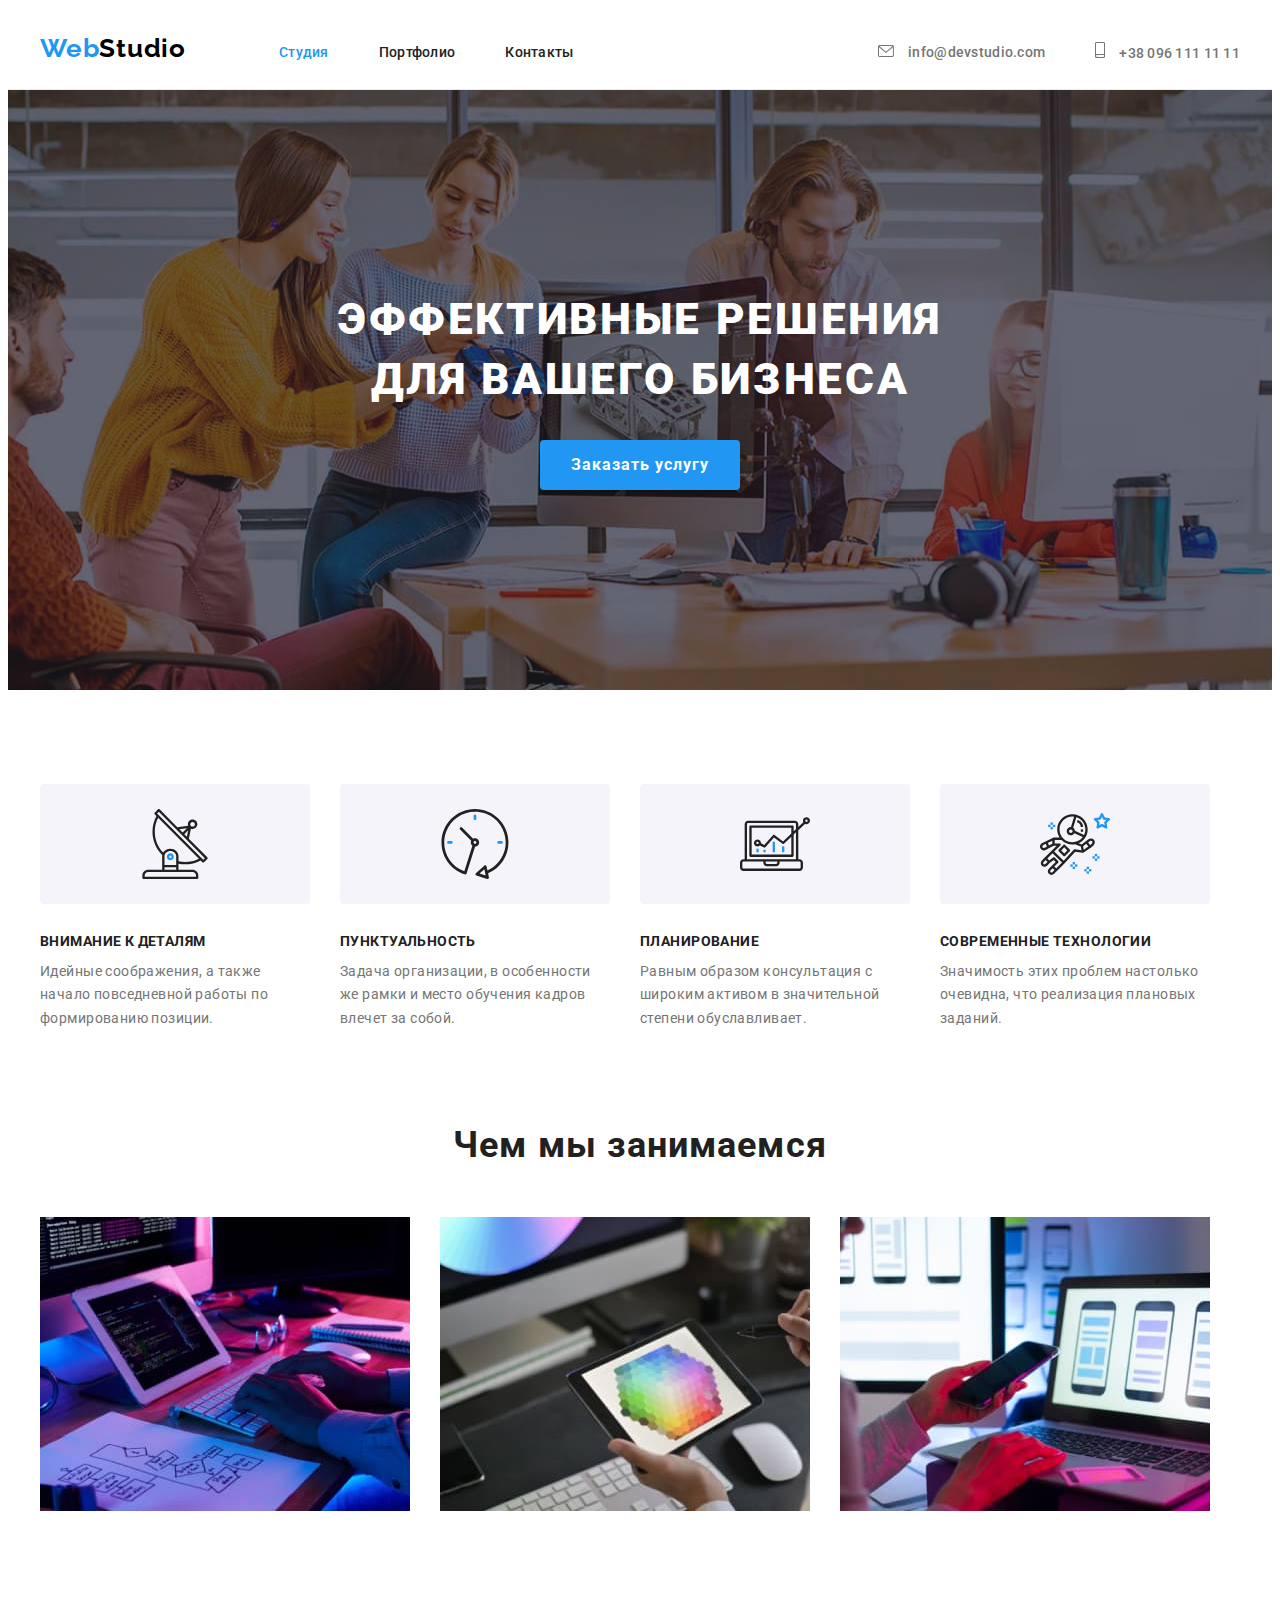
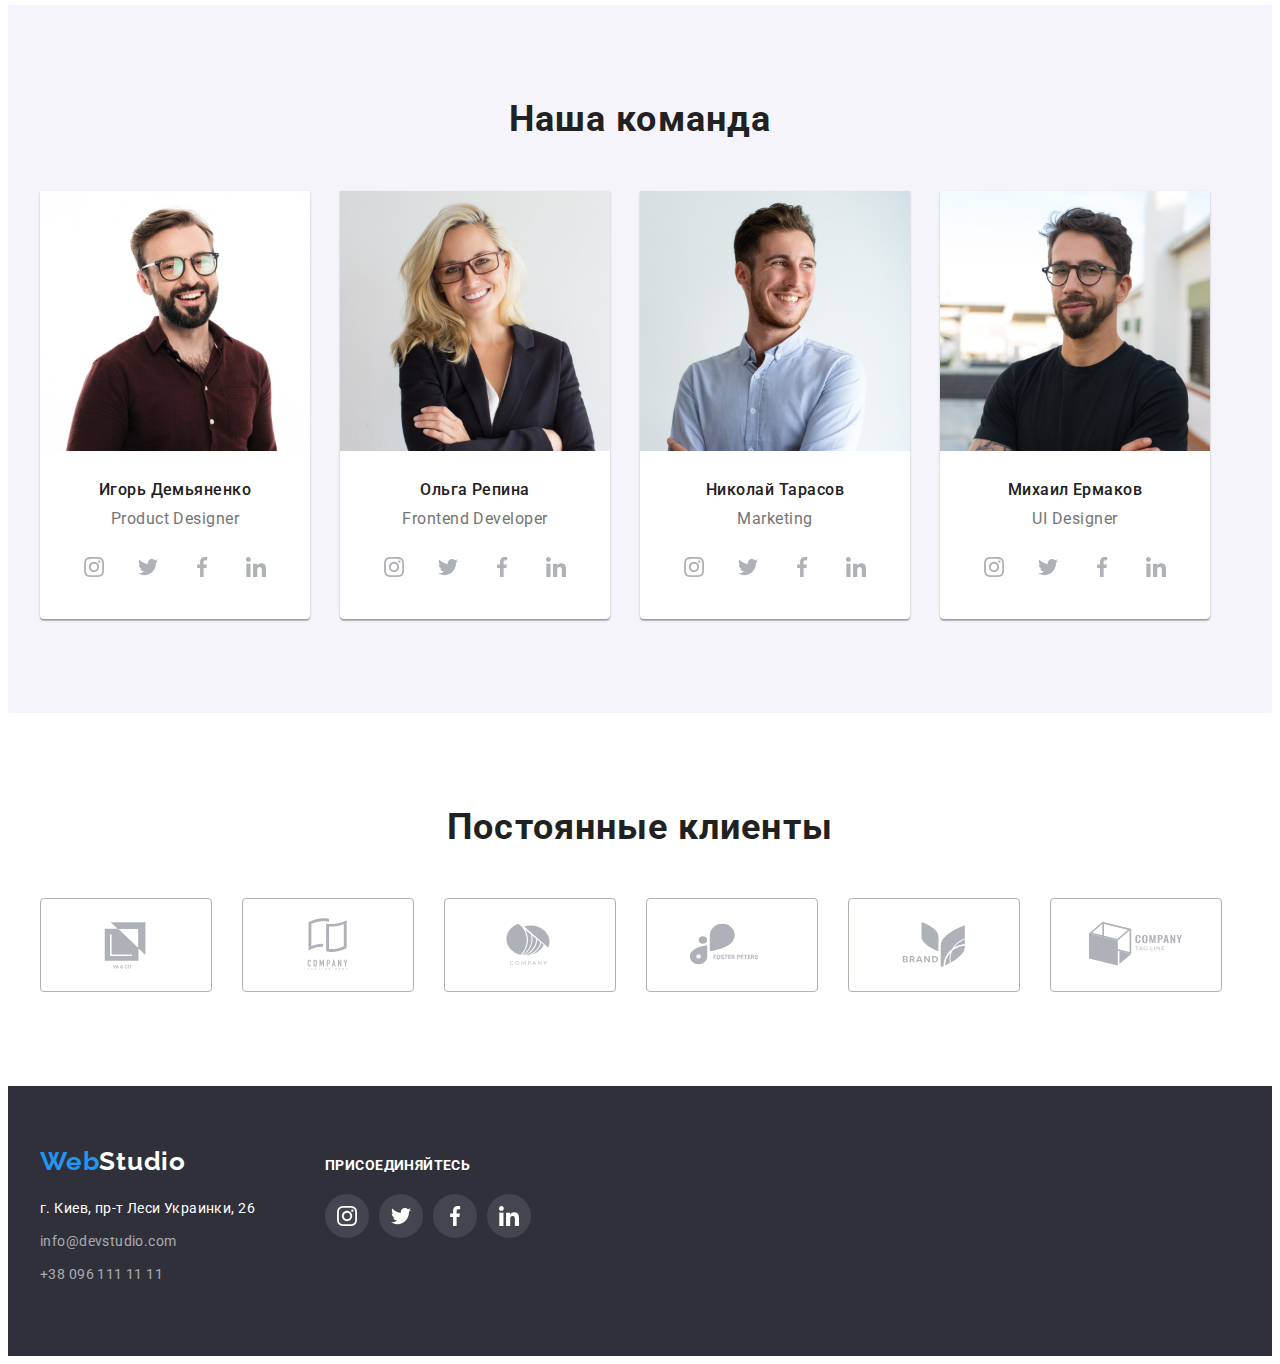
==== index.html @ b5c50b2d "Initial commit" ====
<!DOCTYPE html>
<html lang="ru">
  <head>
    <meta charset="UTF-8" />
    <meta http-equiv="X-UA-Compatible" content="IE=edge" />
    <meta name="viewport" content="width=device-width, initial-scale=1.0" />
    <title>WebStudio</title>
    <link rel="preconnect" href="https://fonts.googleapis.com" />
    <link rel="preconnect" href="https://fonts.gstatic.com" crossorigin />
    <link
      href="https://fonts.googleapis.com/css2?family=Raleway:wght@700&family=Roboto:wght@400;500;700;900&display=swap"
      rel="stylesheet"
    />
    <link
      rel="stylesheet"
      href="https://cdnjs.cloudflare.com/ajax/libs/modern-normalize/1.1.0/modern-normalize.min.css"
      integrity="sha512-wpPYUAdjBVSE4KJnH1VR1HeZfpl1ub8YT/NKx4PuQ5NmX2tKuGu6U/JRp5y+Y8XG2tV+wKQpNHVUX03MfMFn9Q=="
      crossorigin="anonymous"
      referrerpolicy="no-referrer"
    />
    <link rel="stylesheet" href="./css/styles.css" />
  </head>
  <body>
    <header class="header">
      <div class="container">
        <a class="header-logo link" lang="en" href="./index.html">
          <span class="header-logo-web">Web</span><span class="header-logo-studio">Studio</span>
        </a>
        <nav>
          <ul class="list wrap">
            <li class="header-list">
              <a class="current header-link link" href="./index.html">Студия</a>
            </li>
            <li class="header-list">
              <a class="header-link link" href="./portfolio.html">Портфолио</a>
            </li>
            <li class="header-list">
              <a class="header-link link" href="">Контакты</a>
            </li>
          </ul>
        </nav>
        <ul class="list wrap header-connect">
          <li>
            <a class="heder-icon link" href="mailto:info@devstudio.com">
              <svg width="16" height="12">
                <use href="./images/icons.svg#icon-envelope"></use>
              </svg>
            </a>
            <a class="header-gmail link" href="mailto:info@devstudio.com"> info@devstudio.com </a>
          </li>
          <li>
            <a class="heder-icon link" href="tel:+380961111111">
              <svg width="10" height="16">
                <use href="./images/icons.svg#icon-smartphone"></use>
              </svg>
            </a>
            <a class="header-tel link" href="tel:+380961111111"> +38 096 111 11 11 </a>
          </li>
        </ul>
      </div>
    </header>
    <main class="main">
      <section class="main-title">
        <div class="container">
          <h1 class="main-title-text">Эффективные решения для вашего бизнеса</h1>
          <button class="title-btn" type="button">Заказать услугу</button>
        </div>
      </section>
      <section class="items">
        <div class="container">
          <ul class="list wrap">
            <li class="items-list">
              <div class="items-icon">
                <svg width="70" height="70">
                  <use href="./images/icons.svg#icon-antenna"></use>
                </svg>
              </div>
              <h3 class="list-item">Внимание к деталям</h3>
              <p class="list-aside">
                Идейные соображения, а также начало повседневной работы по формированию позиции.
              </p>
            </li>
            <li class="items-list">
              <div class="items-icon">
                <svg width="70" height="70">
                  <use href="./images/icons.svg#icon-clock"></use>
                </svg>
              </div>
              <h3 class="list-item">Пунктуальность</h3>
              <p class="list-aside">
                Задача организации, в особенности же рамки и место обучения кадров влечет за собой.
              </p>
            </li>
            <li class="items-list">
              <div class="items-icon">
                <svg width="70" height="70">
                  <use href="./images/icons.svg#icon-diagram"></use>
                </svg>
              </div>
              <h3 class="list-item">Планирование</h3>
              <p class="list-aside">
                Равным образом консультация с широким активом в значительной степени обуславливает.
              </p>
            </li>
            <li class="items-list">
              <div class="items-icon">
                <svg width="70" height="70">
                  <use href="./images/icons.svg#icon-astronaut"></use>
                </svg>
              </div>
              <h3 class="list-item">Современные технологии</h3>
              <p class="list-aside">
                Значимость этих проблем настолько очевидна, что реализация плановых заданий.
              </p>
            </li>
          </ul>
        </div>
      </section>
      <section class="work">
        <div class="container">
          <h2 class="work-title">Чем мы занимаемся</h2>
          <ul class="list work-wrap">
            <li class="work-list">
              <img
                class="img-no-gap"
                src="./images/img1.jpg"
                width="370"
                height="294"
                alt="Создание структуры и написание кода"
              />
            </li>
            <li class="work-list">
              <img
                class="img-no-gap"
                src="./images/img2.jpg"
                width="370"
                height="294"
                alt="Создание приложения для мобильного"
              />
            </li>
            <li class="work-list">
              <img
                class="img-no-gap"
                src="./images/img3.jpg"
                width="370"
                height="294"
                alt="Подбор цветовых решений"
              />
            </li>
          </ul>
        </div>
      </section>
      <section class="comands">
        <div class="container">
          <h2 class="comands-title">Наша команда</h2>
          <ul class="list wrap">
            <li class="comands-list">
              <img
                class="img-no-gap"
                src="./images/comand1.jpg"
                width="270"
                height="260"
                alt="Игорь Демьяненко"
              />
              <div class="team-card">
                <h3 class="comands-name">Игорь Демьяненко</h3>
                <p class="comands-prof" lang="en">Product Designer</p>
                <ul class="list comand-soc-list">
                  <li class="comand-soc-item">
                    <a class="comand-soc-link" href="">
                      <svg class="comand-soc-icon" width="20" height="20">
                        <use href="./images/icons.svg#icon-instagram"></use>
                      </svg>
                    </a>
                  </li>
                  <li class="comand-soc-item">
                    <a class="comand-soc-link" href="">
                      <svg class="comand-soc-icon" width="20" height="20">
                        <use href="./images/icons.svg#icon-twitter"></use>
                      </svg>
                    </a>
                  </li>
                  <li class="comand-soc-item">
                    <a class="comand-soc-link" href="">
                      <svg class="comand-soc-icon" width="20" height="20">
                        <use href="./images/icons.svg#icon-facebook"></use>
                      </svg>
                    </a>
                  </li>
                  <li class="comand-soc-item">
                    <a class="comand-soc-link" href="">
                      <svg class="comand-soc-icon" width="20" height="20">
                        <use href="./images/icons.svg#icon-linkedin"></use>
                      </svg>
                    </a>
                  </li>
                </ul>
              </div>
            </li>
            <li class="comands-list">
              <img
                class="img-no-gap"
                src="./images/comand2.jpg"
                width="270"
                height="260"
                alt="Ольга Репина"
              />
              <div class="team-card">
                <h3 class="comands-name">Ольга Репина</h3>
                <p class="comands-prof" lang="en">Frontend Developer</p>
                <ul class="list comand-soc-list">
                  <li class="comand-soc-item">
                    <a class="comand-soc-link" href="">
                      <svg class="comand-soc-icon" width="20" height="20">
                        <use href="./images/icons.svg#icon-instagram"></use>
                      </svg>
                    </a>
                  </li>
                  <li class="comand-soc-item">
                    <a class="comand-soc-link" href="">
                      <svg class="comand-soc-icon" width="20" height="20">
                        <use href="./images/icons.svg#icon-twitter"></use>
                      </svg>
                    </a>
                  </li>
                  <li class="comand-soc-item">
                    <a class="comand-soc-link" href="">
                      <svg class="comand-soc-icon" width="20" height="20">
                        <use href="./images/icons.svg#icon-facebook"></use>
                      </svg>
                    </a>
                  </li>
                  <li class="comand-soc-item">
                    <a class="comand-soc-link" href="">
                      <svg class="comand-soc-icon" width="20" height="20">
                        <use href="./images/icons.svg#icon-linkedin"></use>
                      </svg>
                    </a>
                  </li>
                </ul>
              </div>
            </li>
            <li class="comands-list">
              <img
                class="img-no-gap"
                src="./images/comand3.jpg"
                width="270"
                height="260"
                alt="Николай Тарасов"
              />
              <div class="team-card">
                <h3 class="comands-name">Николай Тарасов</h3>
                <p class="comands-prof" lang="en">Marketing</p>
                <ul class="list comand-soc-list">
                  <li class="comand-soc-item">
                    <a class="comand-soc-link" href="">
                      <svg class="comand-soc-icon" width="20" height="20">
                        <use href="./images/icons.svg#icon-instagram"></use>
                      </svg>
                    </a>
                  </li>
                  <li class="comand-soc-item">
                    <a class="comand-soc-link" href="">
                      <svg class="comand-soc-icon" width="20" height="20">
                        <use href="./images/icons.svg#icon-twitter"></use>
                      </svg>
                    </a>
                  </li>
                  <li class="comand-soc-item">
                    <a class="comand-soc-link" href="">
                      <svg class="comand-soc-icon" width="20" height="20">
                        <use href="./images/icons.svg#icon-facebook"></use>
                      </svg>
                    </a>
                  </li>
                  <li class="comand-soc-item">
                    <a class="comand-soc-link" href="">
                      <svg class="comand-soc-icon" width="20" height="20">
                        <use href="./images/icons.svg#icon-linkedin"></use>
                      </svg>
                    </a>
                  </li>
                </ul>
              </div>
            </li>
            <li class="comands-list">
              <img
                class="img-no-gap"
                src="./images/comand4.jpg"
                width="270"
                height="260"
                alt="Михаил Ермаков"
              />
              <div class="team-card">
                <h3 class="comands-name">Михаил Ермаков</h3>
                <p class="comands-prof" lang="en">UI Designer</p>
                <ul class="list comand-soc-list">
                  <li class="comand-soc-item">
                    <a class="comand-soc-link" href="">
                      <svg class="comand-soc-icon" width="20" height="20">
                        <use href="./images/icons.svg#icon-instagram"></use>
                      </svg>
                    </a>
                  </li>
                  <li class="comand-soc-item">
                    <a class="comand-soc-link" href="">
                      <svg class="comand-soc-icon" width="20" height="20">
                        <use href="./images/icons.svg#icon-twitter"></use>
                      </svg>
                    </a>
                  </li>
                  <li class="comand-soc-item">
                    <a class="comand-soc-link" href="">
                      <svg class="comand-soc-icon" width="20" height="20">
                        <use href="./images/icons.svg#icon-facebook"></use>
                      </svg>
                    </a>
                  </li>
                  <li class="comand-soc-item">
                    <a class="comand-soc-link" href="">
                      <svg class="comand-soc-icon" width="20" height="20">
                        <use href="./images/icons.svg#icon-linkedin"></use>
                      </svg>
                    </a>
                  </li>
                </ul>
              </div>
            </li>
          </ul>
        </div>
      </section>
      <section class="client">
        <div class="container">
          <h2 class="client-title">Постоянные клиенты</h2>
          <ul class="list wrap">
            <li class="client-list">
              <a class="client-link" href="">
                <svg class="client-icon" width="106" height="60">
                  <use href="./images/icons.svg#icon-Logo1"></use>
                </svg>
              </a>
            </li>
            <li class="client-list">
              <a class="client-link" href="">
                <svg class="client-icon" width="106" height="60">
                  <use href="./images/icons.svg#icon-Logo2"></use>
                </svg>
              </a>
            </li>
            <li class="client-list">
              <a class="client-link" href="">
                <svg class="client-icon" width="106" height="60">
                  <use href="./images/icons.svg#icon-Logo3"></use>
                </svg>
              </a>
            </li>
            <li class="client-list">
              <a class="client-link" href="">
                <svg class="client-icon" width="106" height="60">
                  <use href="./images/icons.svg#icon-Logo4"></use>
                </svg>
              </a>
            </li>
            <li class="client-list">
              <a class="client-link" href="">
                <svg class="client-icon" width="106" height="60">
                  <use href="./images/icons.svg#icon-Logo5"></use>
                </svg>
              </a>
            </li>
            <li class="client-list">
              <a class="client-link" href="">
                <svg class="client-icon" width="106" height="60">
                  <use href="./images/icons.svg#icon-Logo6"></use>
                </svg>
              </a>
            </li>
          </ul>
        </div>
      </section>
    </main>
    <footer class="footer">
      <div class="container wrap">
        <div class="footer-item">
          <div class="footer-logo-item">
            <a class="footer-logo link" lang="en" href="./index.html">
              <span class="footer-logo-web">Web</span><span class="footer-logo-studio">Studio</span>
            </a>
          </div>
          <address>
            <ul class="list">
              <li>
                <p class="address">г. Киев, пр-т Леси Украинки, 26</p>
              </li>
              <li>
                <a class="footer-gmail link" href="mailto:info@devstudio.com">info@devstudio.com</a>
              </li>
              <li><a class="footer-tel link" href="tel:+380961111111">+38 096 111 11 11</a></li>
            </ul>
          </address>
        </div>
        <div class="conect">
          <p class="footer-conect-item">присоединяйтесь</p>
          <ul class="list wrap">
            <li class="footer-soc-list">
              <a class="footer-soc-link" href="https://www.instagram.com/">
                <svg width="20" height="20">
                  <use href="./images/icons.svg#icon-instagram"></use>
                </svg>
              </a>
            </li>
            <li class="footer-soc-list">
              <a class="footer-soc-link" href="">
                <svg width="20" height="20">
                  <use href="./images/icons.svg#icon-twitter"></use>
                </svg>
              </a>
            </li>
            <li class="footer-soc-list">
              <a class="footer-soc-link" href="">
                <svg width="20" height="20">
                  <use href="./images/icons.svg#icon-facebook"></use>
                </svg>
              </a>
            </li>
            <li class="footer-soc-list">
              <a class="footer-soc-link" href="">
                <svg width="20" height="20">
                  <use href="./images/icons.svg#icon-linkedin"></use>
                </svg>
              </a>
            </li>
          </ul>
        </div>
      </div>
    </footer>
  </body>
</html>
---- css/styles.css ----
:root {
    --title-text-color: #212121;    
    --accent-color: #2196F3;
    --logo-web: #2196F3;
    --logo-studio-heder: #000000;
    --logo-studio-footor: #FFFFFF;
}

body { 
    font-family: 'Roboto',  Tahoma, sans-serif;
    color: #757575;
}

p, h1, h2, h3, h4, h5, h6 {
    margin: 0;
}

ul, ol {
    padding-left: 0;
    margin: 0;
}

.visually-hidden {
    position: absolute;
    white-space: nowrap;
    width: 1px;
    height: 1px;
    overflow: hidden;
    border: 0;
    padding: 15px;
    clip: rect(0 0 0 0);
    clip-path: inset(50%);
    margin: -1px;
}

.list { 
    list-style: none;
}

.link { 
    text-decoration: none; 
}
.container {
    width: 1200px;
    margin-right: auto;
    margin-left: auto;
    padding-right: 15px;
    padding-left: 15px;
}

.wrap {
    display: flex;
}

.img-no-gap {
    display: block;
}

/*----------HEADER----------*/

.header {
    padding: 25px 0;
    border-bottom: 1px solid #ECECEC;
}

.header-connect {
    margin-left: auto;
}

.header .container {
    display: flex;
    align-items: baseline;
}

.header-logo {
    font-family: 'Raleway';
    font-style: normal;
    font-weight: 700;
    font-size: 26px;
    line-height: 1.19;
    letter-spacing: 0.03em;
    margin-right: 93px;
}

.header-logo:hover, 
.header-logo:focus {
    background: #ffffff;
}

.header-logo-web { 
    color: var(--logo-web); 
}

.header-logo-studio { 
    color: var(--logo-studio-heder); 
}

.header-link {
    font-weight: 500;
    font-size: 14px;
    line-height: 1.14;
    letter-spacing: 0.02em;
    color: #212121;
}

.header-link:hover, 
.header-link:focus {
    background: #ffffff;
    color: var(--accent-color);
}
.header-list:not(:last-child) {
    margin-right: 50px;
}

.current {
    color: var(--accent-color);
}

.header-gmail, .header-tel {
    font-weight: 500;
    font-size: 14px;
    line-height: 1.14;
    letter-spacing: 0.02em;
    color: #757575;
}

.header-gmail {
    margin-right: 50px;
}

.header-gmail:hover, .header-gmail:focus, 
.header-tel:hover, .header-tel:focus {
    background: #ffffff;
    color: var(--accent-color);
}

.heder-icon {
    margin-right: 10px;
    fill: #757575;
}

.header-gmail:hover,
.header-gmail:focus 
.heder-icon {
    fill: var(--accent-color);
}

/*----------FOOTER----------*/

.footer { 
    background: #2F303A;
    padding: 60px 0;
}

.footer-item {
    margin-right: 70px;
}

.footer-logo {
    font-family: 'Raleway';
    font-style: normal;
    font-weight: 700;
    font-size: 26px;
    line-height: 1.19;
    letter-spacing: 0.03em;
}

.footer-logo:hover,
.footer-logo:focus {
    background: #2F303A;
}

.footer-logo-item {
    margin-bottom: 20px;
}

.footer-logo-web { 
    color: var(--logo-web);
}

.footer-logo-studio { 
    color: var(--logo-studio-footor); 
}

.address {
    font-style: normal;
    font-weight: 400;
    font-size: 14px;
    line-height: 1.71;
    letter-spacing: 0.03em;
    color: #FFFFFF;
    margin-bottom: 9px;
}

.footer-gmail,
.footer-tel {
    font-style: normal;
    font-weight: 400;
    font-size: 14px;
    line-height: 1.71;
    letter-spacing: 0.03em;
    color: rgba(255, 255, 255, 0.6);
}

.footer-gmail:hover,
.footer-gmail:focus,
.footer-tel:hover,
.footer-tel:focus {
    background: #2F303A;
    color: var(--accent-color);
}

.footer-gmail,
.footer-tel {
    display: block;
    margin-bottom: 9px;
}
.footer-conect-item {
    font-weight: 700;
    font-size: 14px;
    line-height: 1.14;
    letter-spacing: 0.03em;
    text-transform: uppercase;    
    color: #FFFFFF;
    padding-top: 12px;
    margin-bottom: 20px;
}

.footer-soc-list + .footer-soc-list {
    margin-left: 10px;
}

.footer-soc-link {
    width: 44px;
    height: 44px;
    background-color: rgba(255, 255, 255, 0.1);
    border-radius: 50%;
    display: flex;
    justify-content: center;
    align-items: center;
    fill: #ffffff;
}

.footer-soc-link:hover,
.footer-soc-link:focus {
    background-color: var(--accent-color);
    color: #ffffff;
}

/*----------MAIN-STUDIO----------*/
/*----------SECTION-TITLE----------*/

.main-title {
    background: #2F303A;
    padding: 200px 0;
    text-align: center;
    background-image: 
    linear-gradient(
        rgba(47, 48, 58, 0.4),
        rgba(47, 48, 58, 0.4)), 
        url(../images/img_fon.jpg);
    background-repeat: no-repeat;
    background-position: 50% 50%;
}

.main-title-text {
    font-weight: 900;
    font-size: 44px;
    line-height: 1.36;
    letter-spacing: 0.06em;
    text-transform: uppercase;
    color: #FFFFFF;
    max-width: 700px;
    margin: 0 auto 30px auto ;    
}

.title-btn {
    font-family: 'Roboto';
    font-style: normal;
    font-weight: 700;
    font-size: 16px;
    line-height: 1.87;
    display: flex;
    align-items: center;
    text-align: center;
    letter-spacing: 0.06em;
    cursor: pointer;
    min-width: 200px;
    min-height: 50px;
    color: #FFFFFF;    
    box-shadow: 0px 4px 4px rgba(0, 0, 0, 0.15);
    border: none;
    border-radius: 4px;
    background: var(--accent-color);
    margin: auto;
    justify-content: center;
}

.title-btn:hover, 
.title-btn:focus {
    color: #FFFFFF;
    background: #188CE8;
}

/*----------SECTION-ITEMS----------*/

.items {
    padding-top: 94px;
    padding-bottom: 94px;
}
.items-list {
    width: 270px;
}

.items-list:not(:last-child) {
    margin-right: 30px;
}

.items-icon {
    width: 270px;
    height: 120px;
    background-color: #F5F4FA;
    border-radius: 4px;
    margin-bottom: 30px;
    display: flex;
    justify-content: center;
    align-items: center;
}

.list-item {    
    font-size: 14px;
    line-height: 1.14;
    letter-spacing: 0.03em;
    text-transform: uppercase;
    margin-bottom: 10px;
    color: var(--title-text-color);
}

.list-aside {
    font-size: 14px;
    line-height: 1.71;
    letter-spacing: 0.03em;
    
}

/*----------SECTION-WORK----------*/
.work {
    padding-bottom: 94px;
}
.work-title {
    font-weight: 700;
    font-size: 36px;
    line-height: 1.16;
    text-align: center;
    letter-spacing: 0.03em;
    color: var(--title-text-color);
    margin-bottom: 50px;
    
}

.work-wrap {
    display: flex;
}

.work-list:not(:last-child) {
    margin-right: 30px;
}

/*----------SECTION-COMANDS----------*/

.comands { 
    background: #F5F4FA;
    padding: 94px 0;
}

.comands-title {
    font-weight: 700;
    font-size: 36px;
    line-height: 1.16;
    text-align: center;
    letter-spacing: 0.03em;
    margin-bottom: 50px;
    color: #212121;
}

.comands-list {
    background: #FFFFFF;
    box-shadow: 
    0px 1px 3px rgba(0, 0, 0, 0.12),
    0px 1px 1px rgba(0, 0, 0, 0.14),
    0px 2px 1px rgba(0, 0, 0, 0.2);
    border-radius: 0 0 4px 4px;
}

.comands-list:not(:last-child) {
    margin-right: 30px;
}

.team-card {
    padding-top: 30px;
    padding-bottom: 30px;
}
.comands-name {
    font-weight: 500;
    font-size: 16px;
    line-height: 1.18;
    text-align: center;
    letter-spacing: 0.03em;
    margin-bottom: 10px;
    color: var(--title-text-color);    
}

.comands-prof {
    font-size: 16px;
    line-height: 1.18;
    text-align: center;
    letter-spacing: 0.03em;
    margin-bottom: 16px;
}

.comand-soc-list {
    display: flex;
    justify-content: center;
}


.comand-soc-item + .comand-soc-item {
    margin-left: 10px;
}

.comand-soc-link {
    width: 44px;
    height: 44px;    
    border-radius: 50%;
    display: flex;
    justify-content: center;
    align-items: center;
    fill: #AFB1B8;
}

.comand-soc-link:hover,
.comand-soc-link:focus {
    background-color: var(--accent-color);
    fill: #FFFFFF;
}

/*----------SECTION-CLIENT----------*/

.client {
    padding: 94px 0;
}

.client-title {
    font-weight: 700;
    font-size: 36px;
    line-height: 1.16;
    text-align: center;
    letter-spacing: 0.03em;
    margin-bottom: 50px;
    color: #212121;
}

.client-list {
    width: 170px;
    height: 92px;
    border: 1px solid #AFB1B8;
    border-radius: 4px;    
}

.client-list +.client-list {
    margin-left: 30px;
}

.client-link {
    width: 170px;
    height: 92px;
    display: flex;
    justify-content: center;
    align-items: center;
    fill: #AFB1B8;
}

.client-link:hover,
.client-link:focus {
    border: 1px solid var(--accent-color);
    fill: var(--accent-color);
}

/*----------MAIN-PORTFOLIO----------*/

.portfolio {
    padding-top: 94px;
    padding-bottom: 94px;
}

.list-button {
    margin-bottom: 50px;
    justify-content: center;
}

.button-item:not(:last-child) {
    margin-right: 8px;
}

.btn-portfolio {
    font-family: 'Roboto';
    font-style: normal;
    font-weight: 500;
    font-size: 16px;
    line-height: 1.62;
    letter-spacing: 0.03em;
    cursor: pointer;
    border: none;
    border-radius: 4px;
    color: #212121;
    background: #F5F4FA;
    padding: 6px 22px;
    text-align: center;
}

.btn-portfolio:hover, :focus {
    color: #FFFFFF;
    background: var(--accent-color);
}
.list-portfolio {
    display: flex;
    flex-wrap: wrap;
}

.item-portfolio {
    width: 370px;
    /* width: calc((100%-60)/3); */
    margin-right: 30px;
    margin-bottom: 30px;
}

.item-portfolio:nth-child(3n) {
    margin-right: 0;
}

.item-portfolio:nth-last-child(-n+3) {
    margin-bottom: 0;
}

.img-portfolio {
    display: flex;
}

.item-text-portfolio {
    border-right : 1px solid #EEEEEE;
    border-bottom: 1px solid #EEEEEE;
    border-left: 1px solid #EEEEEE;
    padding:  20px 24px;    
}

.filter-title {
    font-weight: 700;
    font-size: 18px;
    line-height: 2;
    letter-spacing: 0.06em;
    color: var(--title-text-color);    
}

.filter-item {
    font-size: 16px;
    line-height: 1.9;
    letter-spacing: 0.03em;
}
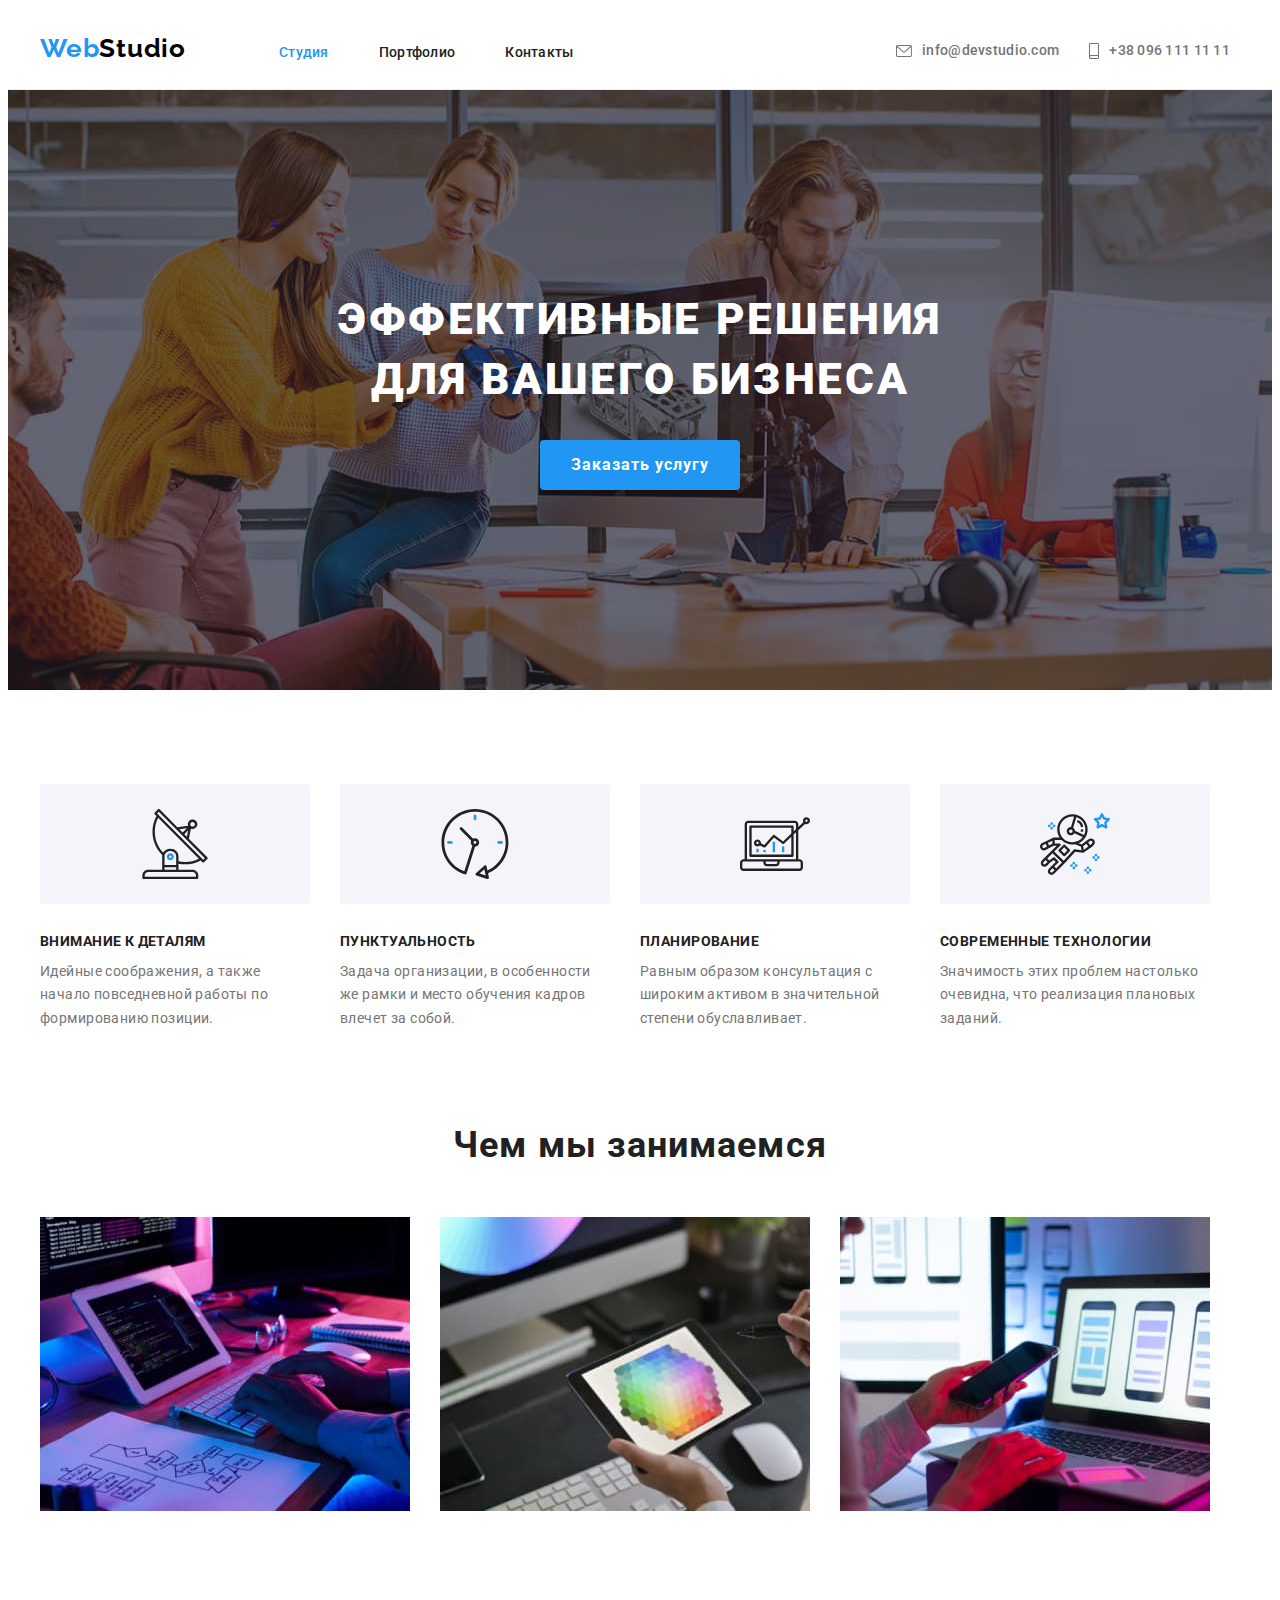
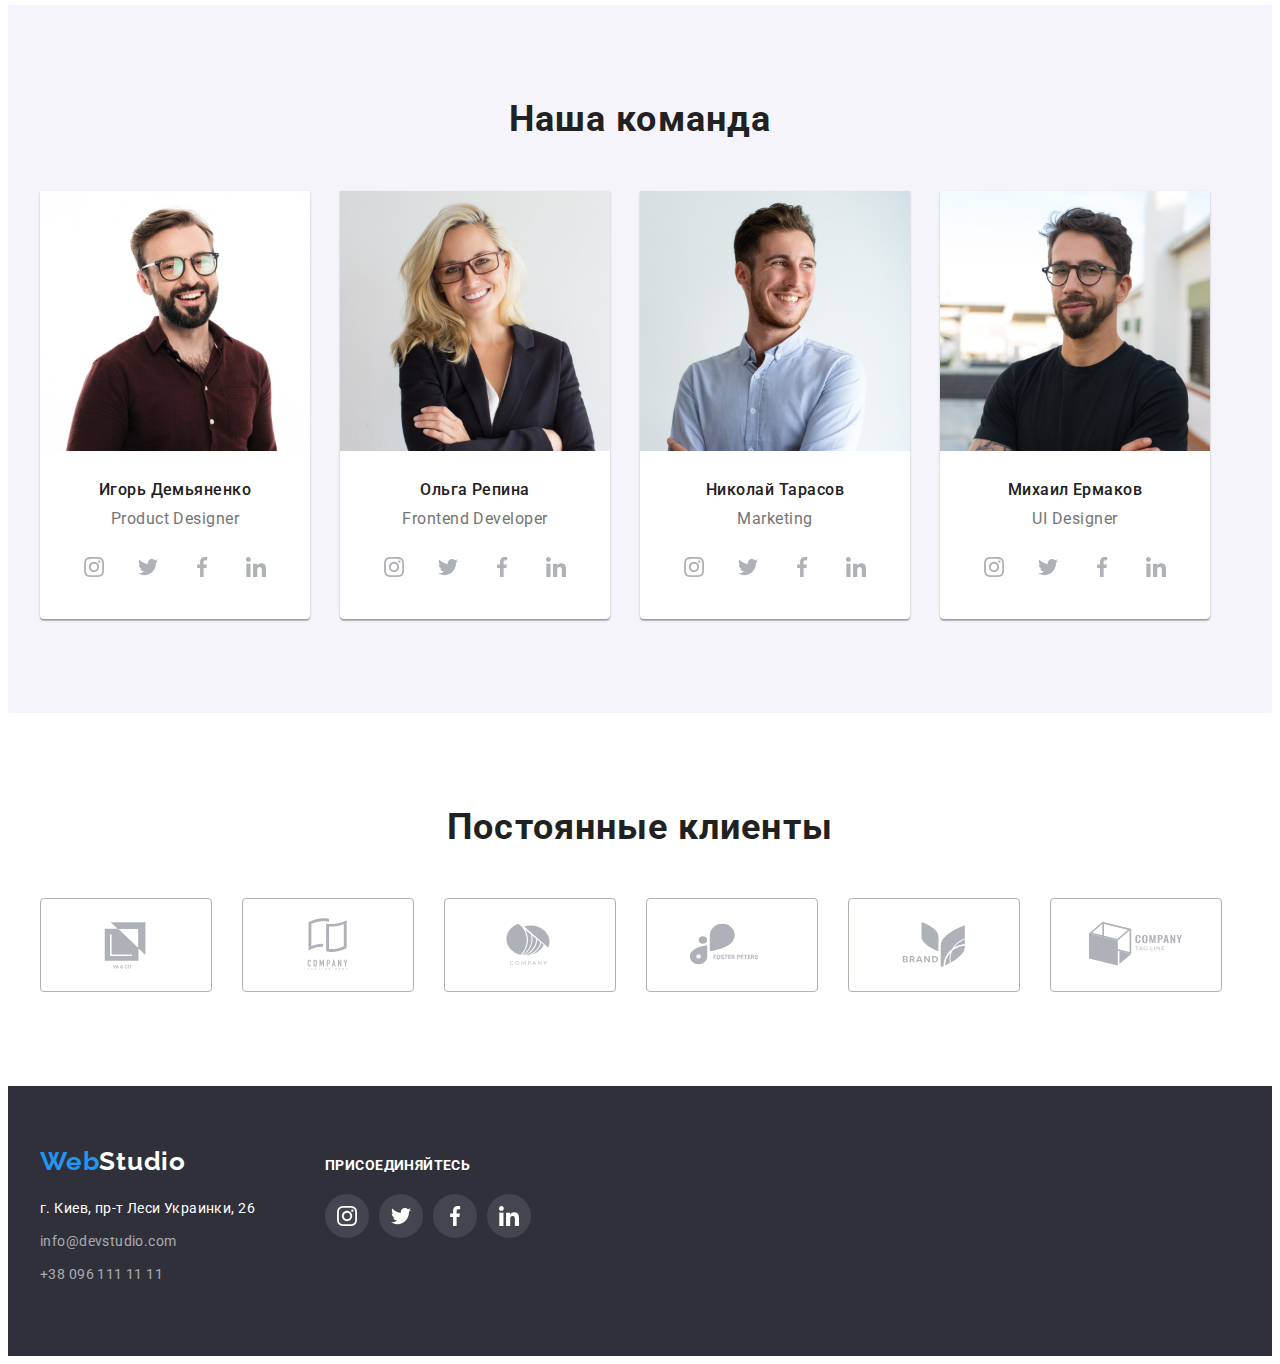
==== commit a94df936: "finish" ====
--- a/index.html
+++ b/index.html
@@ -41,20 +41,20 @@
         </nav>
         <ul class="list wrap header-connect">
           <li>
-            <a class="heder-icon link" href="mailto:info@devstudio.com">
-              <svg width="16" height="12">
+            <a class="header-gmail link" href="mailto:info@devstudio.com">
+              <svg class="heder-icon" width="16" height="12">
                 <use href="./images/icons.svg#icon-envelope"></use>
               </svg>
+              info@devstudio.com
             </a>
-            <a class="header-gmail link" href="mailto:info@devstudio.com"> info@devstudio.com </a>
           </li>
           <li>
-            <a class="heder-icon link" href="tel:+380961111111">
-              <svg width="10" height="16">
+            <a class="header-tel heder-icon link" href="tel:+380961111111">
+              <svg class="heder-icon" width="10" height="16">
                 <use href="./images/icons.svg#icon-smartphone"></use>
               </svg>
+              +38 096 111 11 11
             </a>
-            <a class="header-tel link" href="tel:+380961111111"> +38 096 111 11 11 </a>
           </li>
         </ul>
       </div>
@@ -119,7 +119,7 @@
       <section class="work">
         <div class="container">
           <h2 class="work-title">Чем мы занимаемся</h2>
-          <ul class="list work-wrap">
+          <ul class="list wrap">
             <li class="work-list">
               <img
                 class="img-no-gap"
@@ -165,7 +165,7 @@
               <div class="team-card">
                 <h3 class="comands-name">Игорь Демьяненко</h3>
                 <p class="comands-prof" lang="en">Product Designer</p>
-                <ul class="list comand-soc-list">
+                <ul class="list comand-soc-list wrap">
                   <li class="comand-soc-item">
                     <a class="comand-soc-link" href="">
                       <svg class="comand-soc-icon" width="20" height="20">
--- a/css/styles.css
+++ b/css/styles.css
@@ -57,7 +57,6 @@
 }
 
 /*----------HEADER----------*/
-
 .header {
     padding: 25px 0;
     border-bottom: 1px solid #ECECEC;
@@ -82,17 +81,17 @@
     margin-right: 93px;
 }
 
-.header-logo:hover, 
+.header-logo:hover,
 .header-logo:focus {
     background: #ffffff;
 }
 
-.header-logo-web { 
-    color: var(--logo-web); 
-}
-
-.header-logo-studio { 
-    color: var(--logo-studio-heder); 
+.header-logo-web {
+    color: var(--logo-web);
+}
+
+.header-logo-studio {
+    color: var(--logo-studio-heder);
 }
 
 .header-link {
@@ -103,11 +102,12 @@
     color: #212121;
 }
 
-.header-link:hover, 
+.header-link:hover,
 .header-link:focus {
     background: #ffffff;
     color: var(--accent-color);
 }
+
 .header-list:not(:last-child) {
     margin-right: 50px;
 }
@@ -116,33 +116,33 @@
     color: var(--accent-color);
 }
 
-.header-gmail, .header-tel {
+.header-gmail,
+.header-tel {
     font-weight: 500;
     font-size: 14px;
     line-height: 1.14;
     letter-spacing: 0.02em;
     color: #757575;
+    fill: #757575;
+    display: flex;
+    align-items: center;
 }
 
 .header-gmail {
-    margin-right: 50px;
-}
-
-.header-gmail:hover, .header-gmail:focus, 
-.header-tel:hover, .header-tel:focus {
+    margin-right: 30px;
+}
+
+.header-gmail:hover,
+.header-gmail:focus,
+.header-tel:hover,
+.header-tel:focus {
     background: #ffffff;
     color: var(--accent-color);
+    fill: var(--accent-color);
 }
 
 .heder-icon {
     margin-right: 10px;
-    fill: #757575;
-}
-
-.header-gmail:hover,
-.header-gmail:focus 
-.heder-icon {
-    fill: var(--accent-color);
 }
 
 /*----------FOOTER----------*/
@@ -358,10 +358,6 @@
     
 }
 
-.work-wrap {
-    display: flex;
-}
-
 .work-list:not(:last-child) {
     margin-right: 30px;
 }
@@ -521,6 +517,10 @@
 .btn-portfolio:hover, :focus {
     color: #FFFFFF;
     background: var(--accent-color);
+    box-shadow: 
+    0px 3px 1px rgba(0, 0, 0, 0.1),
+    0px 1px 2px rgba(0, 0, 0, 0.08),
+    0px 2px 2px rgba(0, 0, 0, 0.12);
 }
 .list-portfolio {
     display: flex;
@@ -529,10 +529,21 @@
 
 .item-portfolio {
     width: 370px;
-    /* width: calc((100%-60)/3); */
     margin-right: 30px;
     margin-bottom: 30px;
 }
+
+.item-portfolio:hover,
+.item-portfolio:focus {
+    /* background: #2196F3;     */
+    box-shadow: 
+    0px 3px 1px rgba(0, 0, 0, 0.1),
+    0px 1px 2px rgba(0, 0, 0, 0.08),
+    0px 2px 2px rgba(0, 0, 0, 0.12);
+    border-radius: 4px;
+
+}
+
 
 .item-portfolio:nth-child(3n) {
     margin-right: 0;
